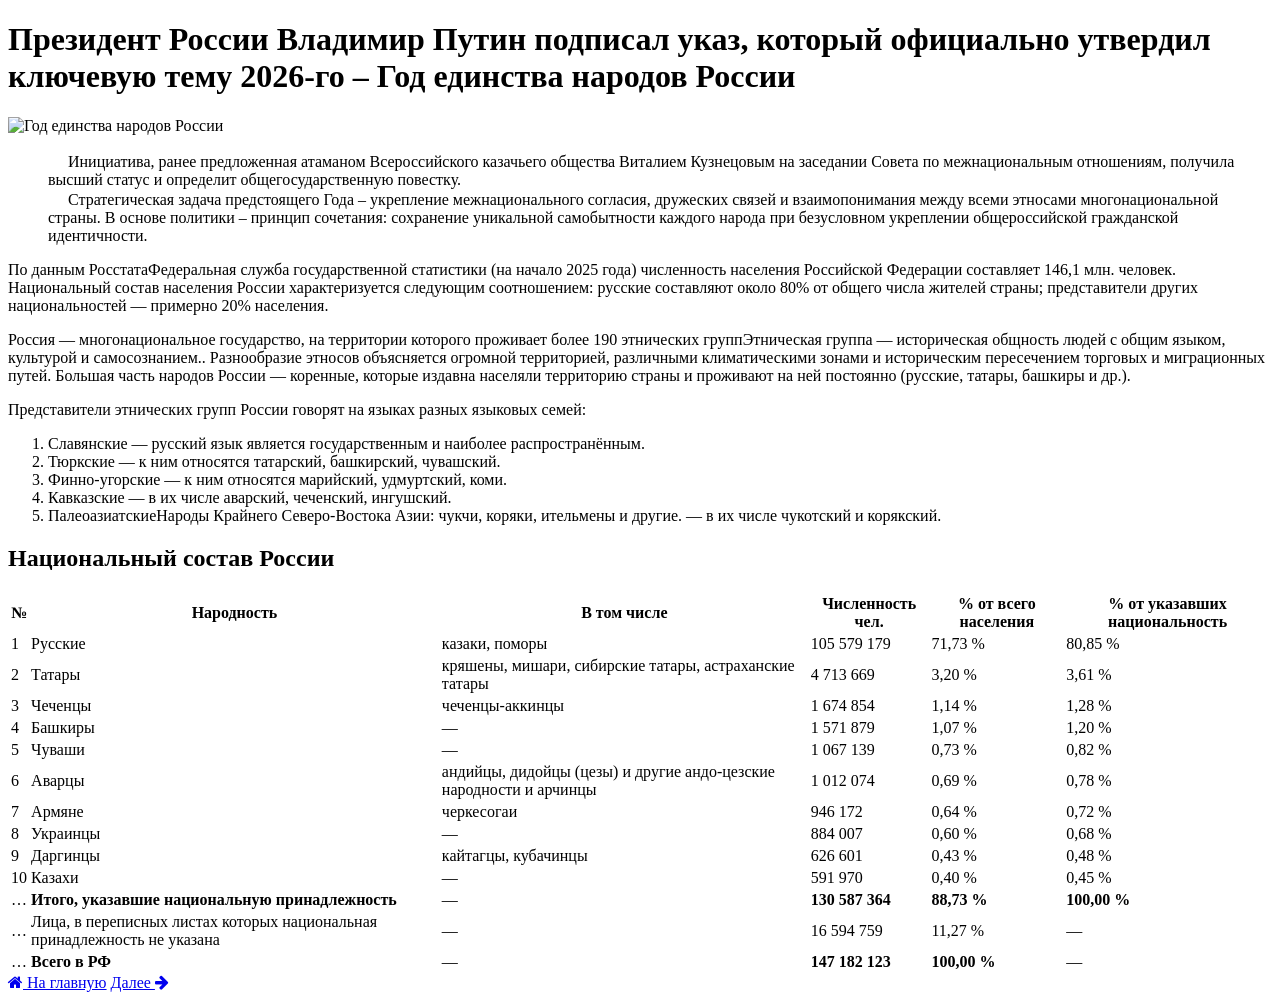
==== about.html @ deb5de51 "Add files via upload" ====
<!DOCTYPE html>
<html lang="ru">
<head>
    <meta charset="UTF-8">
    <title>Год единства России</title>
    <link rel="stylesheet" href="css/main.css">
    <link rel="stylesheet" href="css/task.css">
    <link rel="stylesheet" href="https://cdnjs.cloudflare.com/ajax/libs/font-awesome/4.7.0/css/font-awesome.min.css">
</head>
<body>

    <div class="card">
        <h1><strong>Президент России Владимир Путин подписал указ, который официально утвердил ключевую тему 2026-го – Год единства народов России</strong></h1>

        <div>
            <img class="hero" src="images/unityYear.jpg" usemap="#image-map" alt="Год единства народов России">
            <map name="image-map">
                <area alt="Подробнее" title="Подробнее" href="events.html#1" coords="20,340,675,514" shape="rect">
                <area target="_blank" alt="https://dm-centre.ru/" title="https://dm-centre.ru/" href="https://dm-centre.ru/" coords="28,17,158,136" shape="rect">
            </map>
        </div>

        <ul type="none">
            <li>
                <img class="marker" src="images/sverdlovsk_gerb.png" width="16" height="16" alt="">
                Инициатива, ранее предложенная атаманом Всероссийского казачьего общества Виталием Кузнецовым на заседании Совета по межнациональным отношениям, получила высший статус и определит общегосударственную повестку.
            </li>
            <li>
                <img class="marker" src="images/sverdlovsk_gerb.png" width="16" height="16" alt="">
                Стратегическая задача предстоящего Года – укрепление межнационального согласия, дружеских связей и взаимопонимания между всеми этносами многонациональной страны. В основе политики – принцип сочетания: сохранение уникальной самобытности каждого народа при безусловном укреплении общероссийской гражданской идентичности.
            </li>
        </ul>

        <p>По данным <span class="tooltip-container tooltip-style-dark">Росстата<span class="tooltip-text">Федеральная служба государственной статистики</span></span> (на начало 2025 года) численность населения Российской Федерации составляет 146,1 млн. человек. Национальный состав населения России характеризуется следующим соотношением: русские составляют около 80% от общего числа жителей страны; представители других национальностей — примерно 20% населения.</p>

        <p>Россия — многонациональное государство, на территории которого проживает более 190 <span class="tooltip-container tooltip-style-yellow">этнических групп<span class="tooltip-text">Этническая группа — историческая общность людей с общим языком, культурой и самосознанием.</span></span>. Разнообразие этносов объясняется огромной территорией, различными климатическими зонами и историческим пересечением торговых и миграционных путей. Большая часть народов России — коренные, которые издавна населяли территорию страны и проживают на ней постоянно (русские, татары, башкиры и др.).</p>

        <p>Представители этнических групп России говорят на языках разных языковых семей:</p>

        <ol>
            <li>Славянские — русский язык является государственным и наиболее распространённым.</li>
            <li>Тюркские — к ним относятся татарский, башкирский, чувашский.</li>
            <li>Финно-угорские — к ним относятся марийский, удмуртский, коми.</li>
            <li>Кавказские — в их числе аварский, чеченский, ингушский.</li>
            <li><span class="tooltip-container tooltip-style-blue">Палеоазиатские<span class="tooltip-text">Народы Крайнего Северо-Востока Азии: чукчи, коряки, ительмены и другие.</span></span> — в их числе чукотский и корякский.</li>
        </ol>
    </div>

    <div class="card">
        <h2>Национальный состав России</h2>
        <table>
            <thead>
                <tr>
                    <th>№</th>
                    <th>Народность</th>
                    <th>В том числе</th>
                    <th>Численность чел.</th>
                    <th>% от всего населения</th>
                    <th>% от указавших национальность</th>
                </tr>
            </thead>
            <tbody>
                <tr>
                    <td>1</td>
                    <td>Русские</td>
                    <td>казаки, поморы</td>
                    <td>105 579 179</td>
                    <td>71,73 %</td>
                    <td>80,85 %</td>
                </tr>
                <tr>
                    <td>2</td>
                    <td>Татары</td>
                    <td>кряшены, мишари, сибирские татары, астраханские татары</td>
                    <td>4 713 669</td>
                    <td>3,20 %</td>
                    <td>3,61 %</td>
                </tr>
                <tr>
                    <td>3</td>
                    <td>Чеченцы</td>
                    <td>чеченцы-аккинцы</td>
                    <td>1 674 854</td>
                    <td>1,14 %</td>
                    <td>1,28 %</td>
                </tr>
                <tr>
                    <td>4</td>
                    <td>Башкиры</td>
                    <td>—</td>
                    <td>1 571 879</td>
                    <td>1,07 %</td>
                    <td>1,20 %</td>
                </tr>
                <tr>
                    <td>5</td>
                    <td>Чуваши</td>
                    <td>—</td>
                    <td>1 067 139</td>
                    <td>0,73 %</td>
                    <td>0,82 %</td>
                </tr>
                <tr>
                    <td>6</td>
                    <td>Аварцы</td>
                    <td>андийцы, дидойцы (цезы) и другие андо-цезские народности и арчинцы</td>
                    <td>1 012 074</td>
                    <td>0,69 %</td>
                    <td>0,78 %</td>
                </tr>
                <tr>
                    <td>7</td>
                    <td>Армяне</td>
                    <td>черкесогаи</td>
                    <td>946 172</td>
                    <td>0,64 %</td>
                    <td>0,72 %</td>
                </tr>
                <tr>
                    <td>8</td>
                    <td>Украинцы</td>
                    <td>—</td>
                    <td>884 007</td>
                    <td>0,60 %</td>
                    <td>0,68 %</td>
                </tr>
                <tr>
                    <td>9</td>
                    <td>Даргинцы</td>
                    <td>кайтагцы, кубачинцы</td>
                    <td>626 601</td>
                    <td>0,43 %</td>
                    <td>0,48 %</td>
                </tr>
                <tr>
                    <td>10</td>
                    <td>Казахи</td>
                    <td>—</td>
                    <td>591 970</td>
                    <td>0,40 %</td>
                    <td>0,45 %</td>
                </tr>
                <tr>
                    <td>…</td>
                    <td><b>Итого, указавшие национальную принадлежность</b></td>
                    <td>—</td>
                    <td><b>130 587 364</b></td>
                    <td><b>88,73 %</b></td>
                    <td><b>100,00 %</b></td>
                </tr>
                <tr>
                    <td>…</td>
                    <td>Лица, в переписных листах которых национальная принадлежность не указана</td>
                    <td>—</td>
                    <td>16 594 759</td>
                    <td>11,27 %</td>
                    <td>—</td>
                </tr>
                <tr>
                    <td>…</td>
                    <td><b>Всего в РФ</b></td>
                    <td>—</td>
                    <td><b>147 182 123</b></td>
                    <td><b>100,00 %</b></td>
                    <td>—</td>
                </tr>
            </tbody>
        </table>
    </div>

    <!-- Нижняя навигация -->
    <div class="nav-buttons">
        <a href="about.html" class="nav-btn home-btn"><i class="fa fa-home"></i> На главную</a>
        <a href="events.html" class="nav-btn">Далее <i class="fa fa-arrow-right"></i></a>
    </div>

</body>
</html>
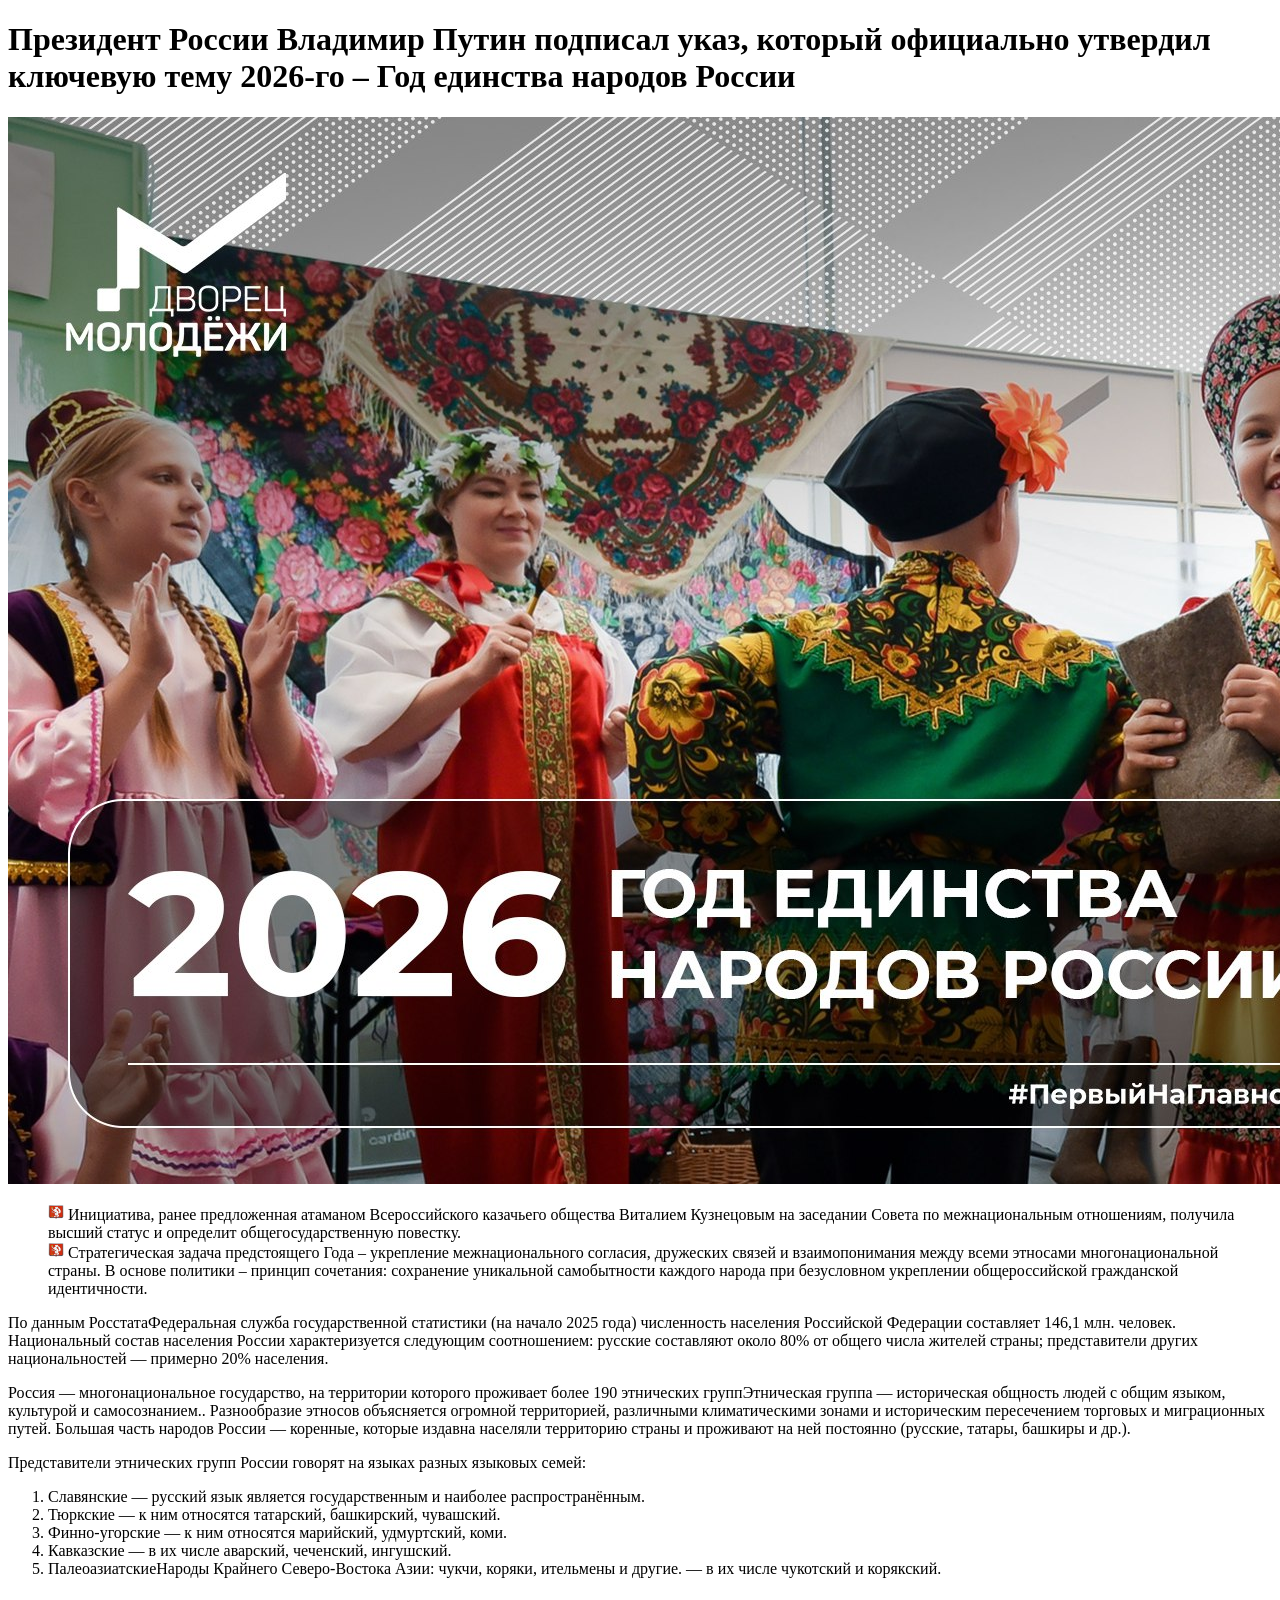
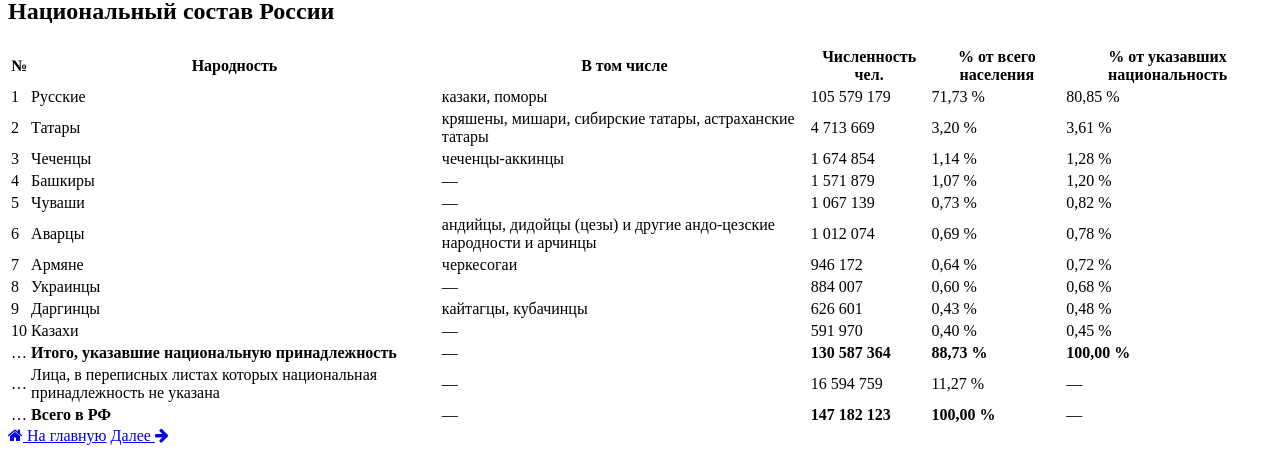
==== commit 3ecfd824: "Update about.html" ====
--- a/about.html
+++ b/about.html
@@ -3,9 +3,9 @@
 <head>
     <meta charset="UTF-8">
     <title>Год единства России</title>
-    <link rel="stylesheet" href="css/main.css">
-    <link rel="stylesheet" href="css/task.css">
+    <link rel="stylesheet" href="css/style.css">
     <link rel="stylesheet" href="https://cdnjs.cloudflare.com/ajax/libs/font-awesome/4.7.0/css/font-awesome.min.css">
+    <meta name="viewport" content="width=device-width, initial-scale=1">
 </head>
 <body>
 
